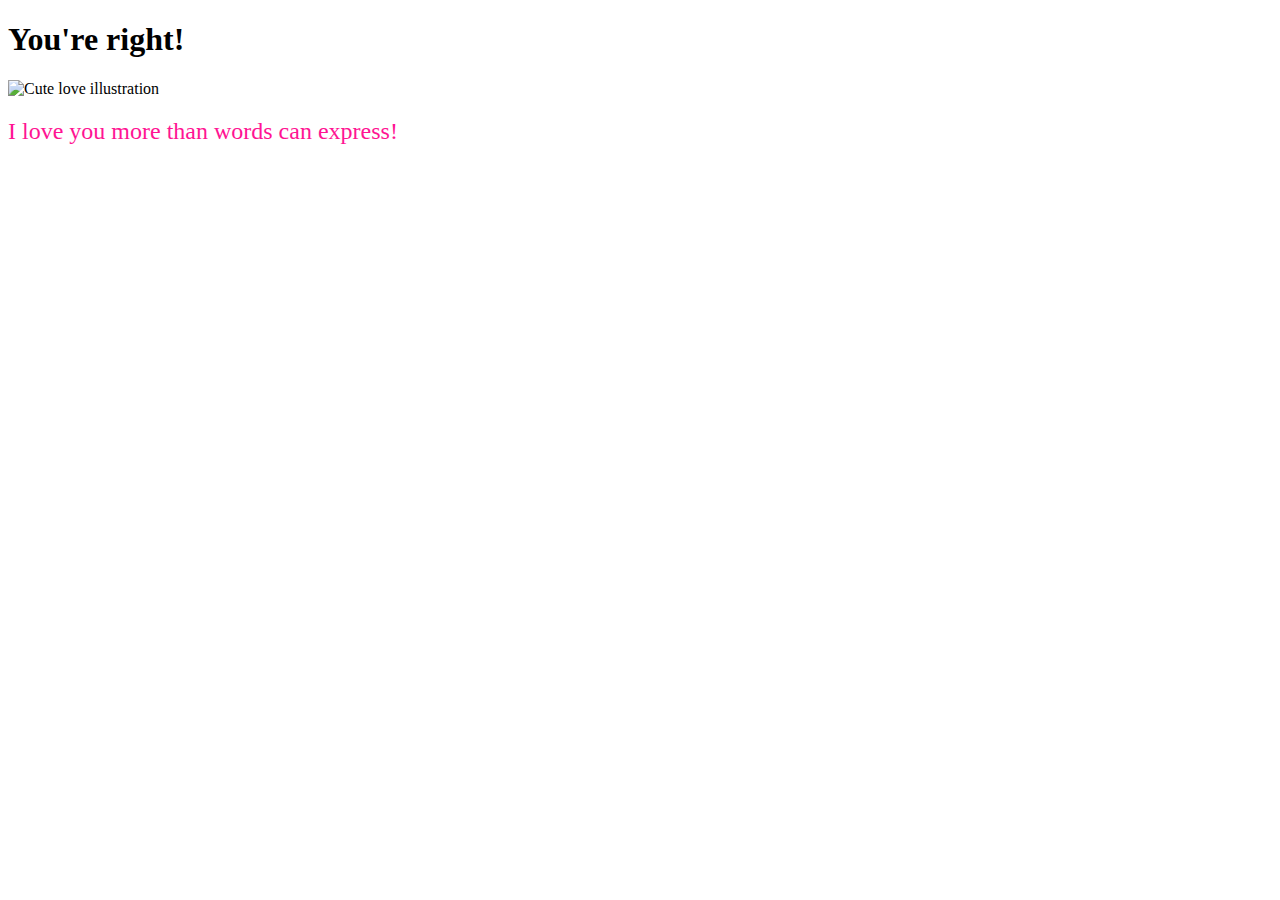
==== love-message-result.html @ ebaddaf5 "Add files via upload" ====
<!DOCTYPE html>
<html lang="en">
<head>
    <meta charset="UTF-8">
    <meta name="viewport" content="width=device-width, initial-scale=1.0">
    <title>How Much I Love You</title>
    <link rel="stylesheet" href="./styles.css">
    <link href="https://fonts.googleapis.com/css2?family=Nunito:wght@400;700&display=swap" rel="stylesheet">
    <style>
        .message {
            font-size: 24px;
            color: #FF1493;
            margin-top: 20px;
        }
    </style>
</head>
<body>
    <div class="container">
        <h1 class="header_text">You're right!</h1>
        <div class="gif_container">
            <img src="https://media.giphy.com/media/M8o1MOwcwsWOmueqN4/giphy.gif" alt="Cute love illustration">
        </div>
        <p class="message" id="loveMessage"></p>
    </div>
    <script>
        window.onload = function() {
            const urlParams = new URLSearchParams(window.location.search);
            const message = urlParams.get('message');
            document.getElementById('loveMessage').textContent = message || "I love you more than words can express!";
        }
    </script>
</body>
</html>
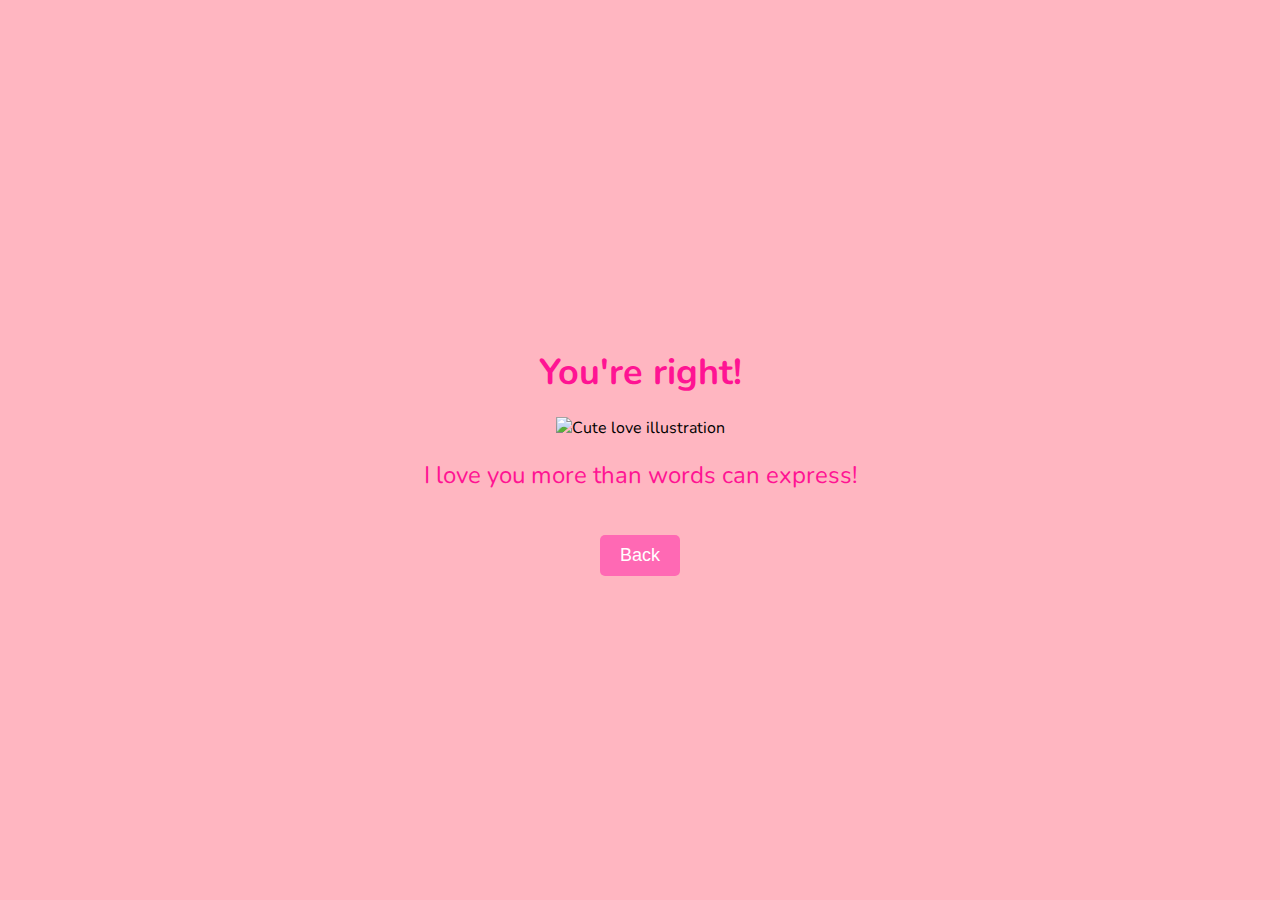
==== commit fd5b7cfd: "Update love-message-result.html" ====
--- a/love-message-result.html
+++ b/love-message-result.html
@@ -11,6 +11,32 @@
             font-size: 24px;
             color: #FF1493;
             margin-top: 20px;
+            animation: fadeIn 2s;
+        }
+
+        @keyframes fadeIn {
+            from {
+                opacity: 0;
+            }
+            to {
+                opacity: 1;
+            }
+        }
+
+        .back-btn {
+            margin-top: 20px;
+            padding: 10px 20px;
+            font-size: 18px;
+            cursor: pointer;
+            background-color: #FF69B4;
+            color: white;
+            border: none;
+            border-radius: 5px;
+            transition: background-color 0.3s;
+        }
+
+        .back-btn:hover {
+            background-color: #FF1493;
         }
     </style>
 </head>
@@ -21,6 +47,7 @@
             <img src="https://media.giphy.com/media/M8o1MOwcwsWOmueqN4/giphy.gif" alt="Cute love illustration">
         </div>
         <p class="message" id="loveMessage"></p>
+        <button class="back-btn" onclick="goBack()">Back</button>
     </div>
     <script>
         window.onload = function() {
@@ -28,6 +55,10 @@
             const message = urlParams.get('message');
             document.getElementById('loveMessage').textContent = message || "I love you more than words can express!";
         }
+
+        function goBack() {
+            window.history.back();
+        }
     </script>
 </body>
 </html>
--- a/styles.css
+++ b/styles.css
@@ -0,0 +1,56 @@
+body {
+    display: flex;
+    justify-content: center;
+    align-items: center;
+    height: 100vh;
+    background-color: #FFB6C1; /* Light pink background */
+    font-family: 'Nunito', sans-serif;
+    margin: 0;
+    padding: 0;
+}
+
+.container {
+    text-align: center;
+}
+
+.header_text {
+    font-size: 36px;
+    font-weight: bold;
+    color: #FF1493; /* Deep pink text */
+    margin-bottom: 20px;
+}
+
+.gif_container {
+    margin-bottom: 20px;
+}
+
+.gif_container img {
+    max-width: 100%;
+    height: auto;
+}
+
+.buttons {
+    display: flex;
+    flex-direction: column;
+    align-items: center;
+}
+
+.btn {
+    margin: 10px;
+    padding: 10px 20px;
+    font-size: 18px;
+    cursor: pointer;
+    background-color: #FF69B4; /* Hot pink buttons */
+    color: white;
+    border: none;
+    border-radius: 5px;
+    transition: background-color 0.3s;
+}
+
+.btn:hover {
+    background-color: #FF1493; /* Deep pink on hover */
+}
+
+#option3 {
+    position: relative;
+}
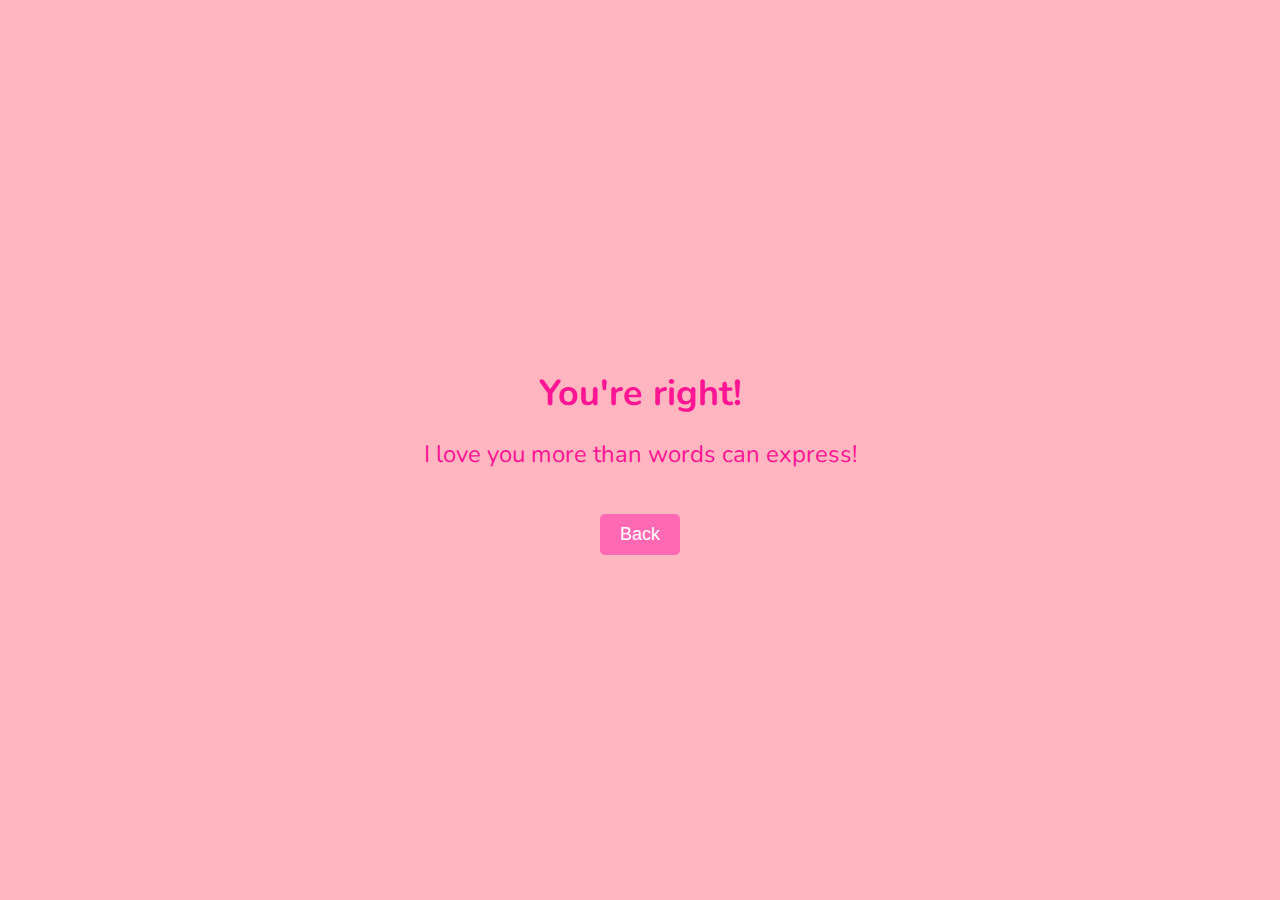
==== commit f3636b21: "Update love-message-result.html" ====
--- a/love-message-result.html
+++ b/love-message-result.html
@@ -43,8 +43,8 @@
 <body>
     <div class="container">
         <h1 class="header_text">You're right!</h1>
-        <div class="gif_container">
-            <img src="https://media.giphy.com/media/M8o1MOwcwsWOmueqN4/giphy.gif" alt="Cute love illustration">
+        <div class="gif_container" id="gifContainer">
+            <!-- GIF will be loaded here -->
         </div>
         <p class="message" id="loveMessage"></p>
         <button class="back-btn" onclick="goBack()">Back</button>
@@ -53,7 +53,17 @@
         window.onload = function() {
             const urlParams = new URLSearchParams(window.location.search);
             const message = urlParams.get('message');
+            const gif = urlParams.get('gif');
             document.getElementById('loveMessage').textContent = message || "I love you more than words can express!";
+            
+            if (gif) {
+                const img = document.createElement('img');
+                img.src = gif;
+                img.alt = "Love GIF";
+                img.style.maxWidth = "100%";
+                img.style.height = "auto";
+                document.getElementById('gifContainer').appendChild(img);
+            }
         }
 
         function goBack() {
